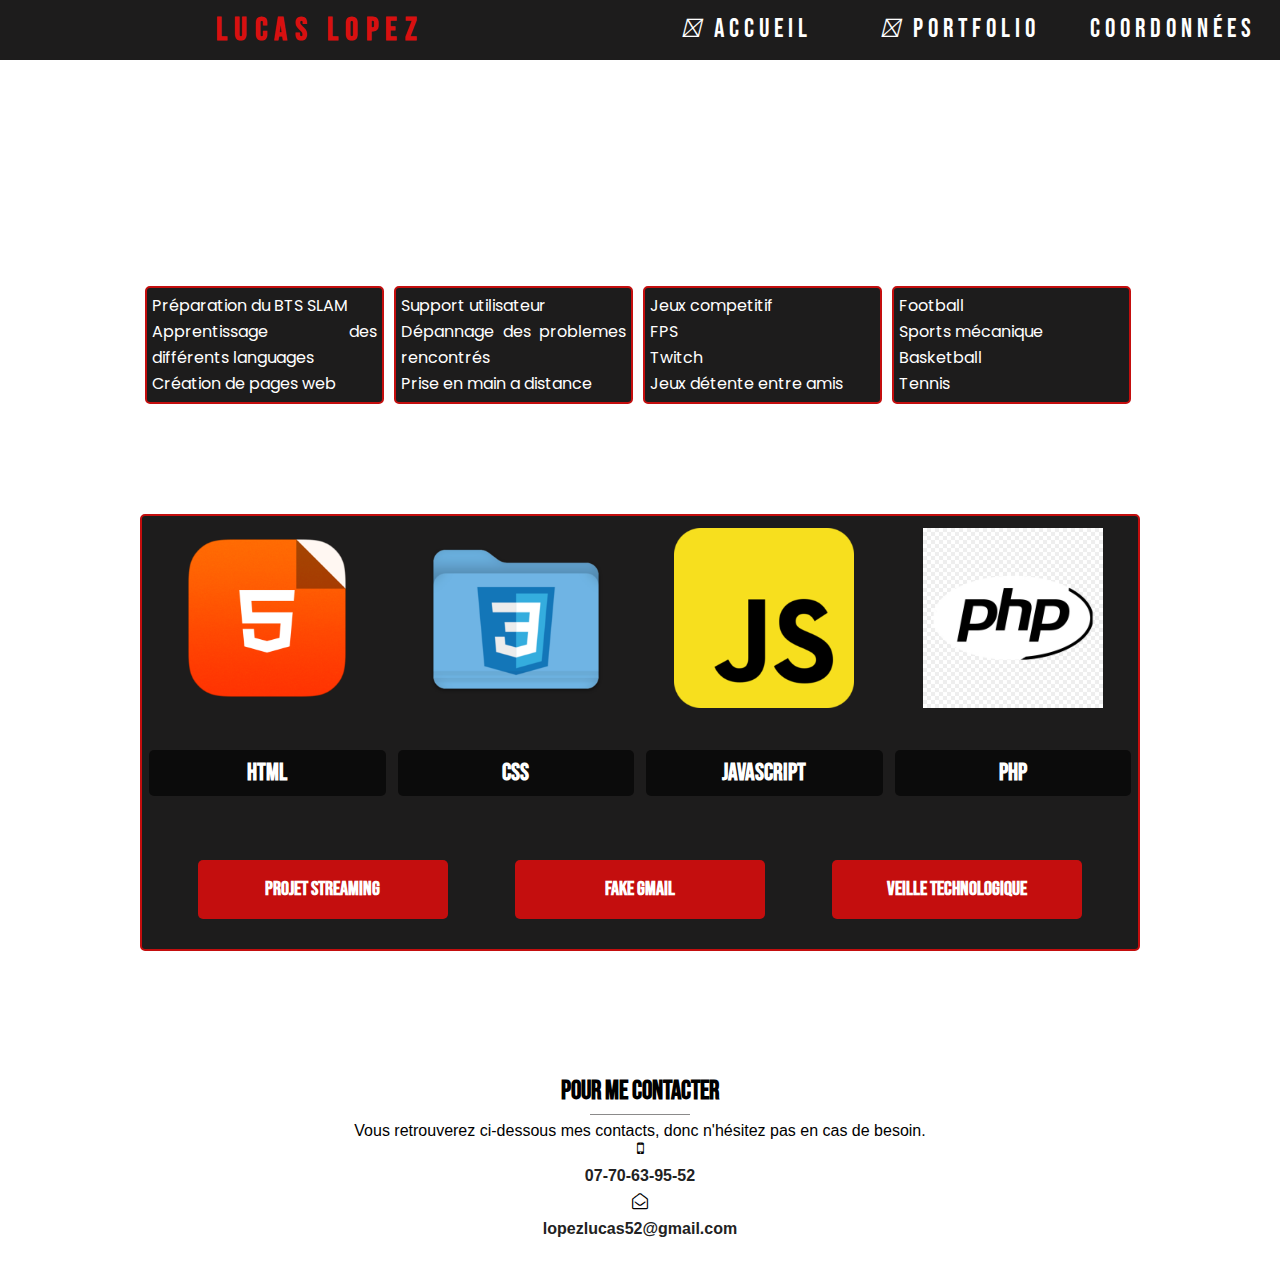
==== index.html @ 37c4ba15 "maj" ====
<!DOCTYPE html>
<html lang="fr">
<head>
    <meta charset="UTF-8">
    <meta http-equiv="X-UA-Compatible" content="IE=edge">
    <meta name="viewport" content="width=device-width, initial-scale=1.0">
    <meta name="description" content="Lucas Lopez Portefolio">
    <title>Portfolio Lucas Lopez</title>
    <link rel="apple-touch-icon" sizes="180x180" href="./favicon/">
    <link rel="icon" type="image/png" sizes="32x32" href="./favicon/favicon-32x32.png">
    <link rel="icon" type="image/png" sizes="16x16" href="./favicon/favicon-16x16.png">
    <link rel="manifest" href="./favicon/site.webmanifest">
    <link rel="stylesheet" href="https://cdnjs.cloudflare.com/ajax/libs/font-awesome/5.15.3/css/all.min.css" integrity="sha512-iBBXm8fW90+nuLcSKlbmrPcLa0OT92xO1BIsZ+ywDWZCvqsWgccV3gFoRBv0z+8dLJgyAHIhR35VZc2oM/gI1w==" crossorigin="anonymous" />
    <link rel="stylesheet" type="text/css" href="https://maxcdn.bootstrapcdn.com/font-awesome/4.7.0/css/font-awesome.min.css">
    <link rel="stylesheet" href="./css/style.css">
</head>
<body>
    <header>
        <ul>
            <!-- passer en h1 -->
            <li><a href="#" class="main-title"> <h1>Lucas Lopez</h1></a></li>
             
        </ul>
        <nav>
            <ul>
                <li><a href="#"><i class="fas fa-home" aria-hidden="true"></i> accueil</a></li>
                <li><a href="#portfolio"><i class="fas fa-suitcase" aria-hidden="true"></i> portfolio</a></li>
                <li><a href="#footer"><i class="fas fa-concierge-bell" aria-hidden="true"></i>
                coordonnées</a></li>
            </ul>
        </nav>
    </header>
    <main>
        <section id="portfolio">
            <h2>Expériences</h2>
            <article>
                <i class="fa fa-code" aria-hidden="true"></i> 
                <h3>BTS SIO a l'ITIC PARIS</h3>
                <p>Préparation du BTS SLAM <br>
                   Apprentissage des différents languages <br>
                   Création de pages web


                </p>
                
                
           </article>
            <article>
                <i class="fa fa-building" aria-hidden="true"></i> 
                <h3>Alternant chez Alto</h3>
                <p>Support utilisateur <br>
                Dépannage des problemes rencontrés <br>
                    Prise en main a distance
                </p>
                
            </article>
            <article>
                <i class="fa fa-gamepad" aria-hidden="true"></i> 
                <h3>Passionné de jeux vidéo</h3>
                <p>Jeux competitif <br>
                    FPS <br>
                   Twitch <br>
                   Jeux détente entre amis 
                </p>
                
            </article>
            <article>
                <i class="fa fa-diamond" aria-hidden="true"></i> 
                <h3>Fan de sports</h3>
                <p>Football <br>
                   Sports mécanique <br>
                   Basketball <br>
                   Tennis
                </p>
            </article>
            <h2>Projet & compétences</h2>
        </section>

        
       
        <section>
            
            <ul>
                <li>
                    <figure>
                        <img src="./asset/html5.png" alt="HTML" loading="lazy">
                        <figcaption>
                            <h4>HTML</h4>
                        </figcaption>
                    </figure>
                </li>
            
                <li>
                <figure>
                    <img src="./asset/css.png" alt="CSS" loading="lazy">
                    <figcaption>
                        <h4>CSS</h4>
                    </figcaption>
                </figure>
            </li>
            <li>
                <figure>
                    <img src="./asset/java-removebg-preview.png" alt="JS" loading="lazy">
                    <figcaption>
                        <h4>JavaScript</h4>
                    </figcaption>
                </figure>
           </li>
           <li>
            <figure>
                <img src="./asset/php.jpg" alt="PHP" loading="lazy">
                <figcaption>
                    <h4>PHP</h4>
                </figcaption>
            </figure>
       </li>
        
           
        </ul>
        
            <h3>
                <a href="https://lucas93220.github.io/tp_cinema/" id="submit" class="button" aria-label="valider" style="text-decoration:none">Projet streaming</a> 
                <a href="https://lucas93220.github.io/tp_cinema/" id="submit" class="button" aria-label="valider" style="text-decoration:none">Fake Gmail</a> 
                <a href="https://lucas93220.github.io/tp_cinema/" id="submit" class="button" aria-label="valider" style="text-decoration:none">Veille technologique</a> 
            </h3>
        </section>
        
    </main>

    <footer id="footer">
        <div>
            <h2>Pour me contacter </h2>
            <p>Vous retrouverez ci-dessous mes contacts, donc n'hésitez pas en cas de besoin.
            </p>
        </div>

        <div class="phone">
            
            <i class="fa fa-mobile" aria-hidden="true"></i>
            <h5>
                
                <a href="#">07-70-63-95-52</a>
            </h5>
        </div>
        <div class="mail">
            <i class="fa fa-envelope-open-o" aria-hidden="true"></i>
            <h5><a href="#">lopezlucas52@gmail.com</a></h5>
        </div>
    </footer>
      
</body>
</html>
---- css/style.css ----
@import url('https://fonts.googleapis.com/css2?family=Bebas+Neue&family=Poppins:wght@200&display=swap%27');
html{
    font-size: 62.5%;
    scroll-behavior: smooth;
}
body{
    font: 1.6rem 'Open Sans', sans-serif;
    margin: 0;
}
h1,h2,h3,h5,p,figure,ul{
    margin: 0;
    padding: 0;
    list-style: none;
}

:root{
    
    --color-default: #222;
}
a{
    text-decoration: none;
    color: #222;
}
button{
    border: 0;
    padding: 0;
    font-size: inherit;
    background-color: transparent;
  
}
*{
    box-sizing: border-box;
}
/* theme */
header{
    position: fixed;
    top: 0;
    left: 0;
    width: 100%;
    background-color: #1d1c1c;
    
    font-size: 0;
    z-index: 2;
}
header ul, nav{
    display: inline-block;
    width: calc(100% / 2 );
    vertical-align: middle;
}
header nav ul{
    width: 100%;    
}
header .main-title{
    letter-spacing: 0.750rem;
    color: #d81010;
    font-weight: 600;
    font-family: 'Bebas Neue';
}
h1{
    font-size: xx-large;
}
nav ul li{
    display: inline-block;
}

header ul li a, nav ul li a{
    color: #fff;
    font-weight: 200;
    transition: all .5s ease-in-out;
    font-family: 'Bebas Neue';
}

header li{
    font-size: 2.6rem;
    text-transform: capitalize;
}

header ul li a{
    display: block;
    width: 100%;
    text-align: center;
}
nav ul li{
    width: calc(100% / 3);
    line-height: 6rem;
    text-align: center;
}
nav ul li:hover a{
    background: rgb(41, 41, 41);
    color: rgb(231, 229, 229);
}
nav ul li a{
    display: block;
    width: 100%;
    letter-spacing:.5rem;
}
/* articles */
main{
    margin-top: 6rem;
    padding: 6rem 0;
    background: url("https://framapiaf.s3.framasoft.org/framapiaf/media_attachments/files/000/054/932/original/36f955e963a448e6.jpg") no-repeat fixed center center / cover;
    
}

section{
    max-width: 100rem;
    margin: 0 auto 1rem;
    font-size: 0;
}
/* pour les articles */
section h2{
    font-family: 'Bebas Neue';
    font-style: italic;
    letter-spacing:1rem;
    text-align: center;
    margin-bottom: 3rem;
    color: rgb(255, 255, 255);
    font-size: 4.6rem;
    text-transform: uppercase;
    font-weight: normal;
    line-height: 4.5rem;
}
section h3{
    font-size: initial;
    text-align: center;
    color: rgb(255, 255, 255);
    font-size: 2.6rem;
    text-transform: uppercase;
    font-weight: 600;
    line-height: 4.5rem;
}

section article{
    display: inline-block;
    width: calc(100% / 4 - .1rem);
    margin-bottom: 3rem;
    text-align: center;
}


section article:last-child{
    margin: 0;
}

section article .fa{
    display: inline-block;
    font-size: 2.5rem;
    padding: .8rem;
    color: #fff; 
}

section article p{
    font-size:medium;
    line-height: 2.6rem;
    color: #fff;
    text-align: justify;
    border: solid #c40e0e 2px;
    padding: 0.5rem;
    margin: 0.5rem;
    font-family: 'Poppins';
    border-radius: 5px;
    background-color: #1d1c1c;
}

section article h3{
    font-family: 'Bebas Neue';
    font-size: 2.5rem;
    margin: 0;
}

/* conteneur des projets */
section:nth-of-type(2){
    background: #1d1c1c;
    border-radius: 5px;
    border: solid #c40e0e 2px;
}


section:nth-of-type(2) ul{
    font-size: 0;
    padding: .2rem 0 0 .2rem;
}
section:nth-of-type(2) ul li{
    display: inline-block;
    width: calc(100% / 4 - .2rem);
    font-size: 1.6rem;
    color: #fff;
    
    font-family: 'Bebas Neue';
    margin:0 .2rem .2rem 0;
}

/*IMAGES*/
section:nth-of-type(2) figure img{
    display: block;
    padding: 1rem;
    height: 200px;
    margin: auto;
    border-radius: 5px;
}


section:nth-of-type(2) figure{
    position: relative;
}

 /*Bandeau sur l image*/
section:nth-of-type(2) figcaption{
    background-color: rgba(0,0,0,0.6);
    position: relative;
    border-radius: 5px;
    color: #fff;
    margin: 0.5rem;
    text-align: center;
}

/*Titre sur l image*/
section:nth-of-type(2) figcaption h4{
    line-height: 4.6rem;
    font-size:x-large;

}

/*Texte sur l img*/
section:nth-of-type(2) figcaption p{
    line-height: 2.6rem;
    text-transform: capitalize;
}

/*encadrement des images bout*/
section:nth-of-type(2) article{
    width: 100%;
    margin-top: 5rem;
    margin-bottom: 5rem;
    background-color: #222;
    
}
 /*Bouton*/

.button {
    display: inline-block;
    background-color: #c40e0e;
    color: #fff;
    text-align: center;
    font-size: 20px;
    padding: 7px;
    width: 250px;
    max-width: 100%;
    max-height: 100%;
    border-radius: 5px;
    transition: all 0.5s;
    cursor: pointer;
    margin: 3rem;
    font-family:'Bebas Neue';
    
  }
 
.button:hover, .button:focus {
    background: #c40e0e;
    text-shadow: 0 2px rgb(0, 0, 0);
    
    box-shadow: 0 0 15px #000000;

}
 
.button:active {
    background: #c40e0e;
    text-shadow: 0 2px rgb(0, 0, 0);
    border: 1px solid #000000;
}
/*Titre + texte dans le footer*/
footer{
    padding: 4rem;
    text-align: center;
    
    
}
footer h2, footer p{
    position: relative;
    font-size: initial;
    margin-top: 1.5rem;
    
}
footer h2{
    font-size: 2.6rem;
    font-family: 'Bebas Neue';
    
}
footer h2::before{
    position: absolute;
    content: "";
    width: 10rem;
    border-bottom: solid .1rem rgb(139, 138, 138);
    z-index: 4;
    bottom: -.8rem;
    left: 50%;
    transform: translateX(-50%);

    
}

/*telephone et mail dans le footer*/
footer .phone, footer .mail{
    display: inline-block;
    width: 80rem;
    font-size: initial;
    background-color: #fff; 
}
footer .phone h5, footer .mail h5{
    font-size: initial;
    background: #fff;
    line-height: 3.5rem;
    
}













/* mobile */
@media screen and (max-width: 70rem){
    header{
        position: sticky;
        width: auto;
    }
    header ul, nav, header nav ul{
        display: block;
        width: auto;
        
        
    }
    
    .fa, .fas{
        display: none;
    }

    section article .fa{
        display: none;
    }
   
    nav ul li a{
        display: block;
        text-align: center;
        font-size: 1.6rem;
        padding: .5rem;
        width: 100%;
        
    }
    nav ul li{
        display: inline-block;
        width: calc(100% / 3);
        line-height: 4.6rem;
        
    }
    nav ul li a{
        padding: 0;
    }
   main{
       margin: 0 1%;
   }
   h3{
    font-size: 1.1rem;
   }
   /* article */
   section article{
    top: 0;
    display: block;
    width: auto;
    margin-bottom: 1rem;
  
   
   }
   section h2{
    padding: 2rem;
   }
   section article h2{
    display: block;
    
   }
    section:nth-of-type(2) article{
        display: block;
        width: auto;
        background-color: #222;
        padding: 1rem;
        
    }
    section:nth-of-type(2) figure img{
        height: 100px;
    }
 
    /* footer */
    footer .phone, footer .mail{
        display: block;
        width: auto;
         
    }
  
    footer p{
        padding: .5rem;
        text-align: justify;
    }

    section:nth-of-type(2) figcaption h3{
        font-size: 1.6rem;
        line-height: 2rem;
    }

}
@media screen and (orientation: landscape){
    nav ul li a{
      
        font-size: 2rem;
        
    }
}
@media screen and (min-width: 80rem){
    nav ul li a{
      
        font-size: 2.6rem;
        
    }
}
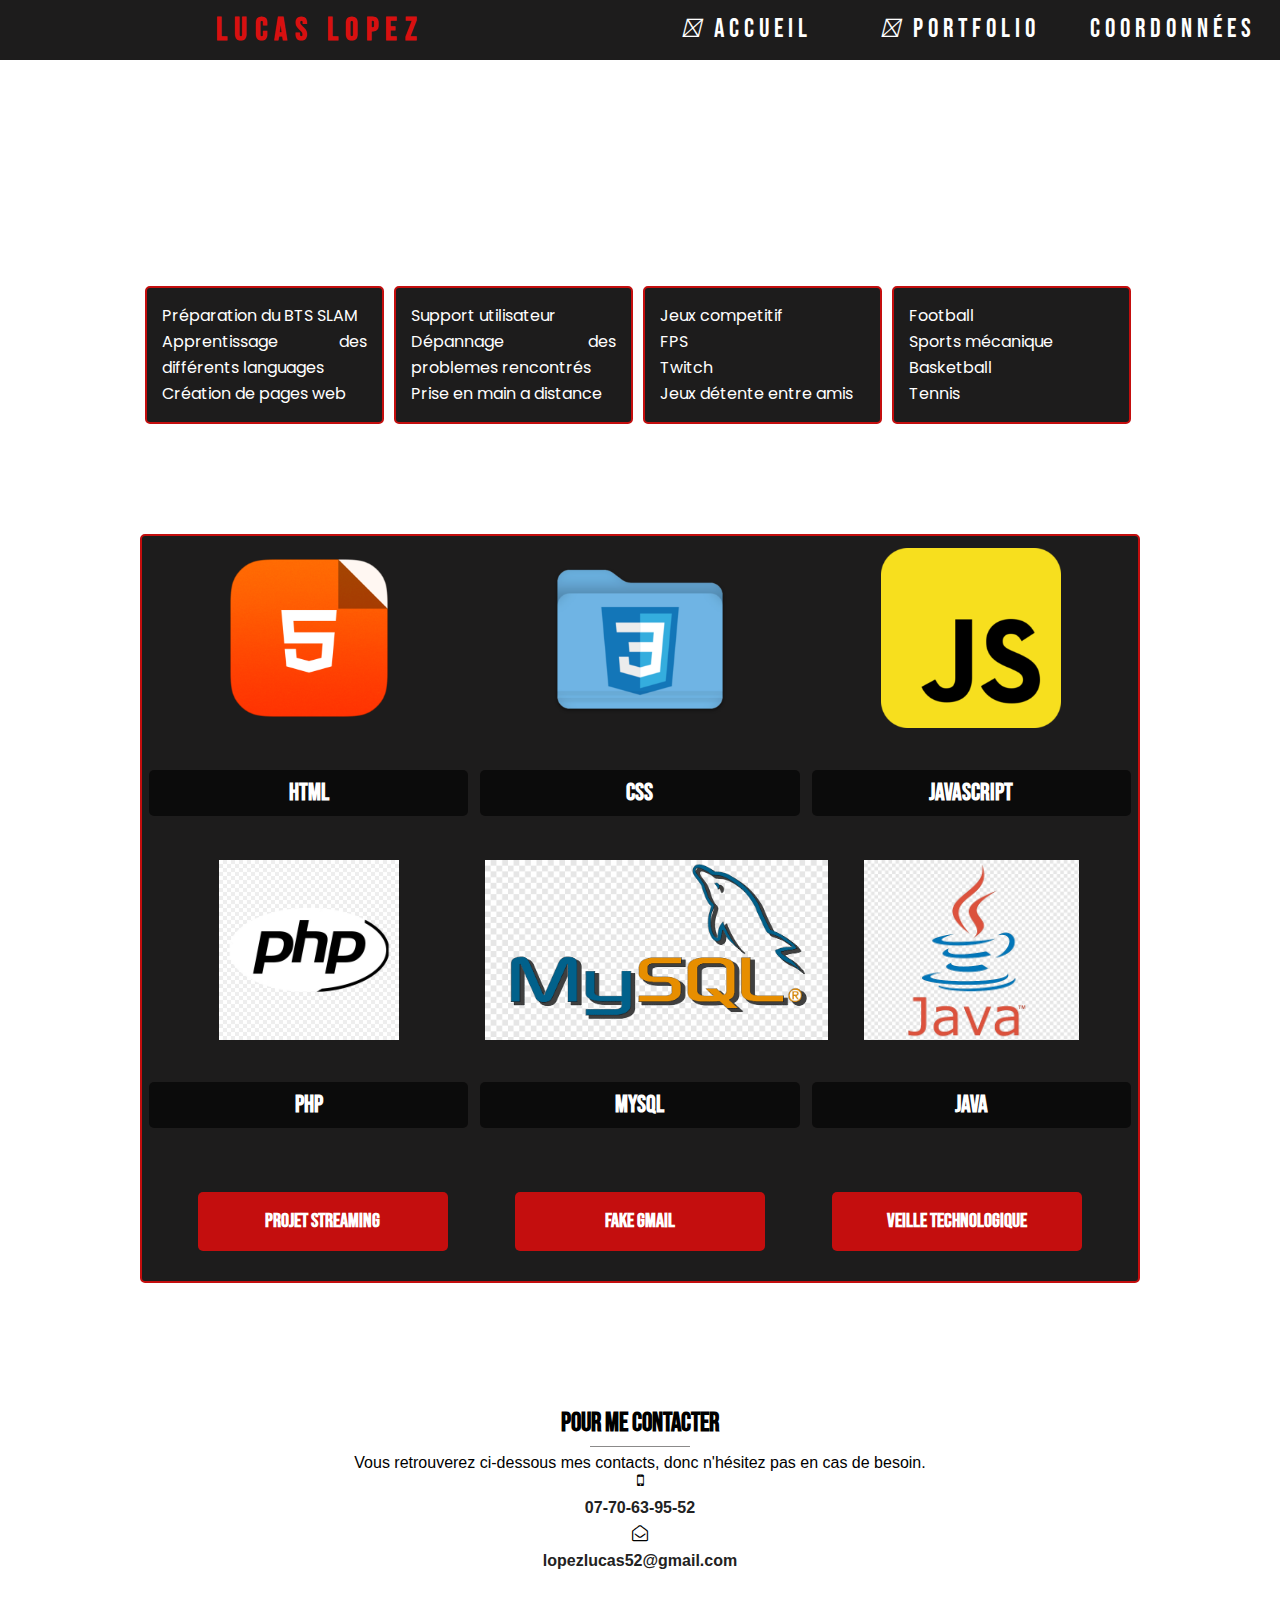
==== commit 017bf912: "maj" ====
--- a/index.html
+++ b/index.html
@@ -114,6 +114,22 @@
                 </figcaption>
             </figure>
        </li>
+       <li>
+        <figure>
+            <img src="./asset/mysql.png" alt="MySQL" loading="lazy">
+            <figcaption>
+                <h4>MySQL</h4>
+            </figcaption>
+        </figure>
+   </li>
+   <li>
+    <figure>
+        <img src="./asset/java.png" alt="JAVA" loading="lazy">
+        <figcaption>
+            <h4>JAVA</h4>
+        </figcaption>
+    </figure>
+</li>
         
            
         </ul>
--- a/css/style.css
+++ b/css/style.css
@@ -155,7 +155,7 @@
     color: #fff;
     text-align: justify;
     border: solid #c40e0e 2px;
-    padding: 0.5rem;
+    padding: 1.5rem;
     margin: 0.5rem;
     font-family: 'Poppins';
     border-radius: 5px;
@@ -182,7 +182,7 @@
 }
 section:nth-of-type(2) ul li{
     display: inline-block;
-    width: calc(100% / 4 - .2rem);
+    width: calc(100% / 3 - .2rem);
     font-size: 1.6rem;
     color: #fff;
     
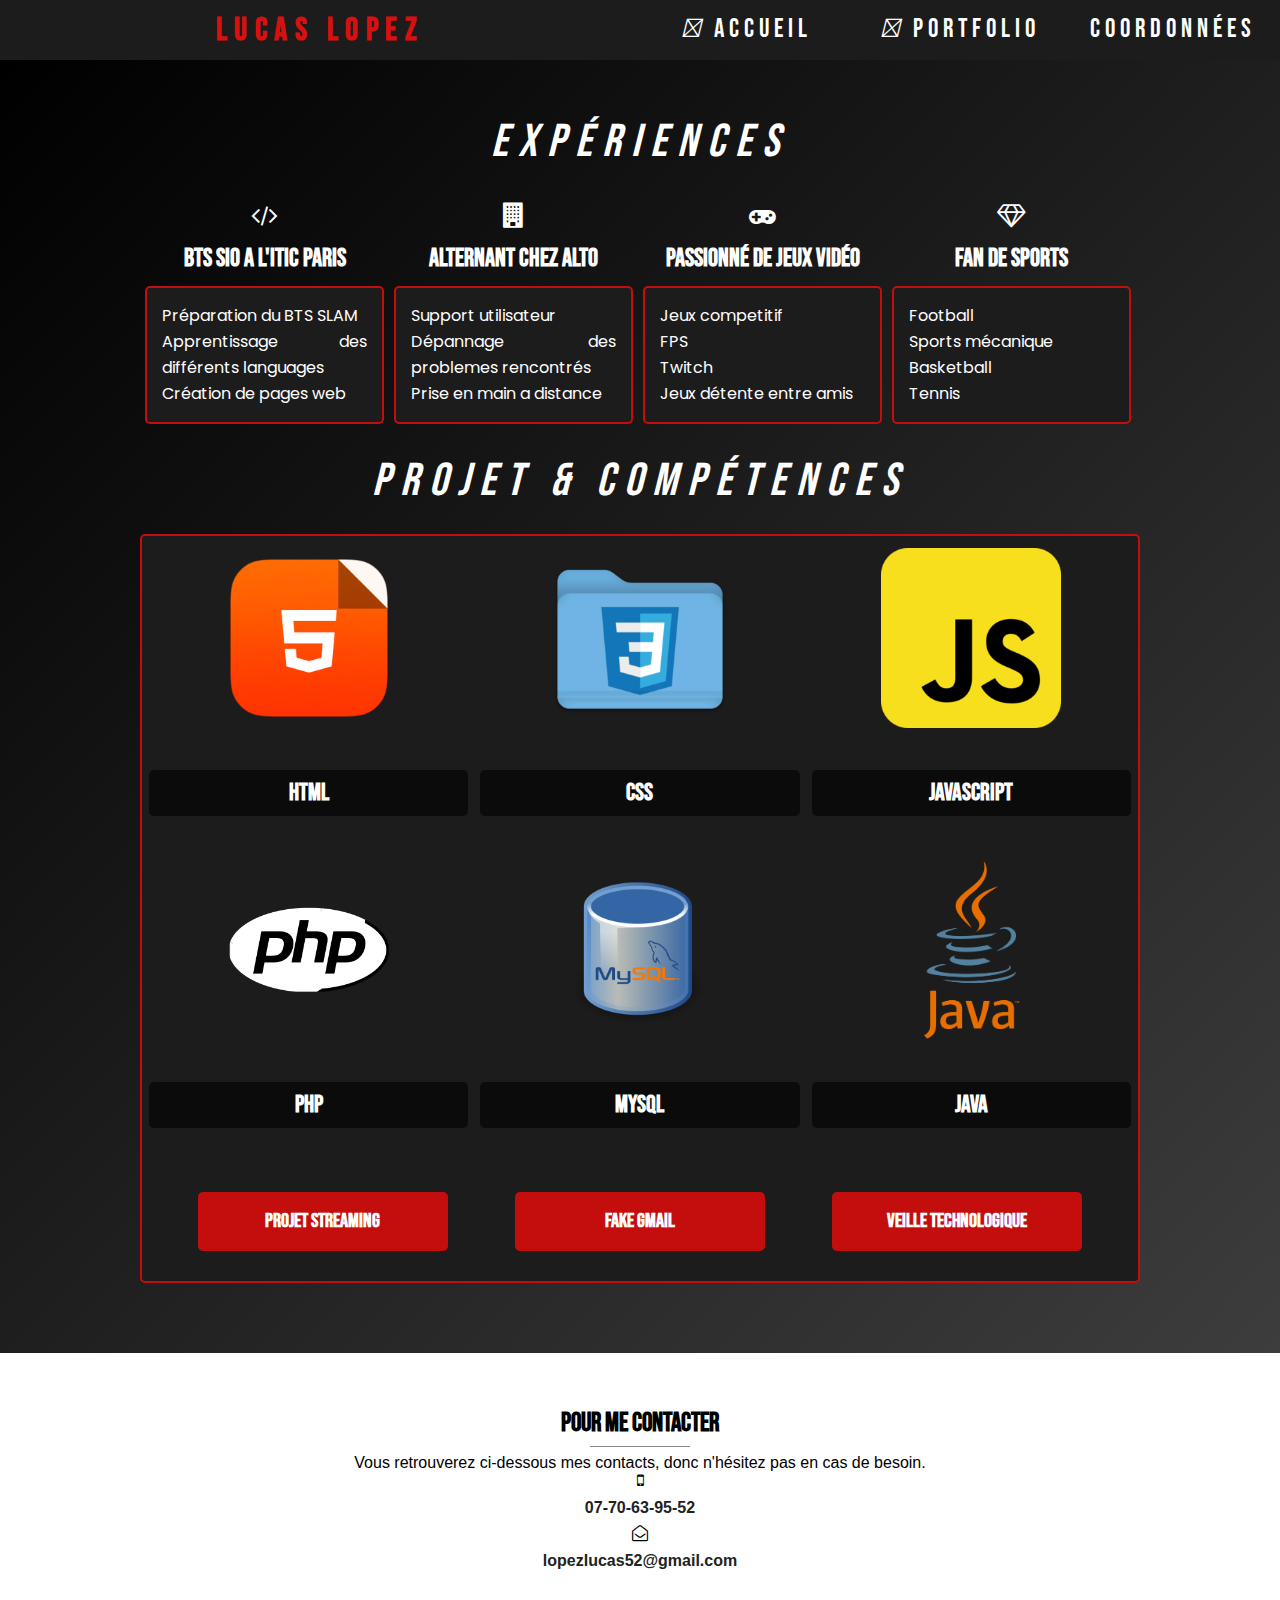
==== commit f61bfcc6: "asset" ====
--- a/index.html
+++ b/index.html
@@ -108,7 +108,7 @@
            </li>
            <li>
             <figure>
-                <img src="./asset/php.jpg" alt="PHP" loading="lazy">
+                <img src="./asset/php.png" alt="PHP" loading="lazy">
                 <figcaption>
                     <h4>PHP</h4>
                 </figcaption>
@@ -136,8 +136,8 @@
         
             <h3>
                 <a href="https://lucas93220.github.io/tp_cinema/" id="submit" class="button" aria-label="valider" style="text-decoration:none">Projet streaming</a> 
-                <a href="https://lucas93220.github.io/tp_cinema/" id="submit" class="button" aria-label="valider" style="text-decoration:none">Fake Gmail</a> 
-                <a href="https://lucas93220.github.io/tp_cinema/" id="submit" class="button" aria-label="valider" style="text-decoration:none">Veille technologique</a> 
+                <a href="https://lucas93220.github.io/faux_gmail/" id="submit" class="button" aria-label="valider" style="text-decoration:none">Fake Gmail</a> 
+                <a href="./veille.html" id="submit" class="button" aria-label="valider" style="text-decoration:none">Veille technologique</a> 
             </h3>
         </section>
         
--- a/css/style.css
+++ b/css/style.css
@@ -12,7 +12,6 @@
     padding: 0;
     list-style: none;
 }
-
 :root{
     
     --color-default: #222;
@@ -98,8 +97,7 @@
 main{
     margin-top: 6rem;
     padding: 6rem 0;
-    background: url("https://framapiaf.s3.framasoft.org/framapiaf/media_attachments/files/000/054/932/original/36f955e963a448e6.jpg") no-repeat fixed center center / cover;
-    
+    background: linear-gradient(to bottom right, black, rgb(61, 61, 61));
 }
 
 section{
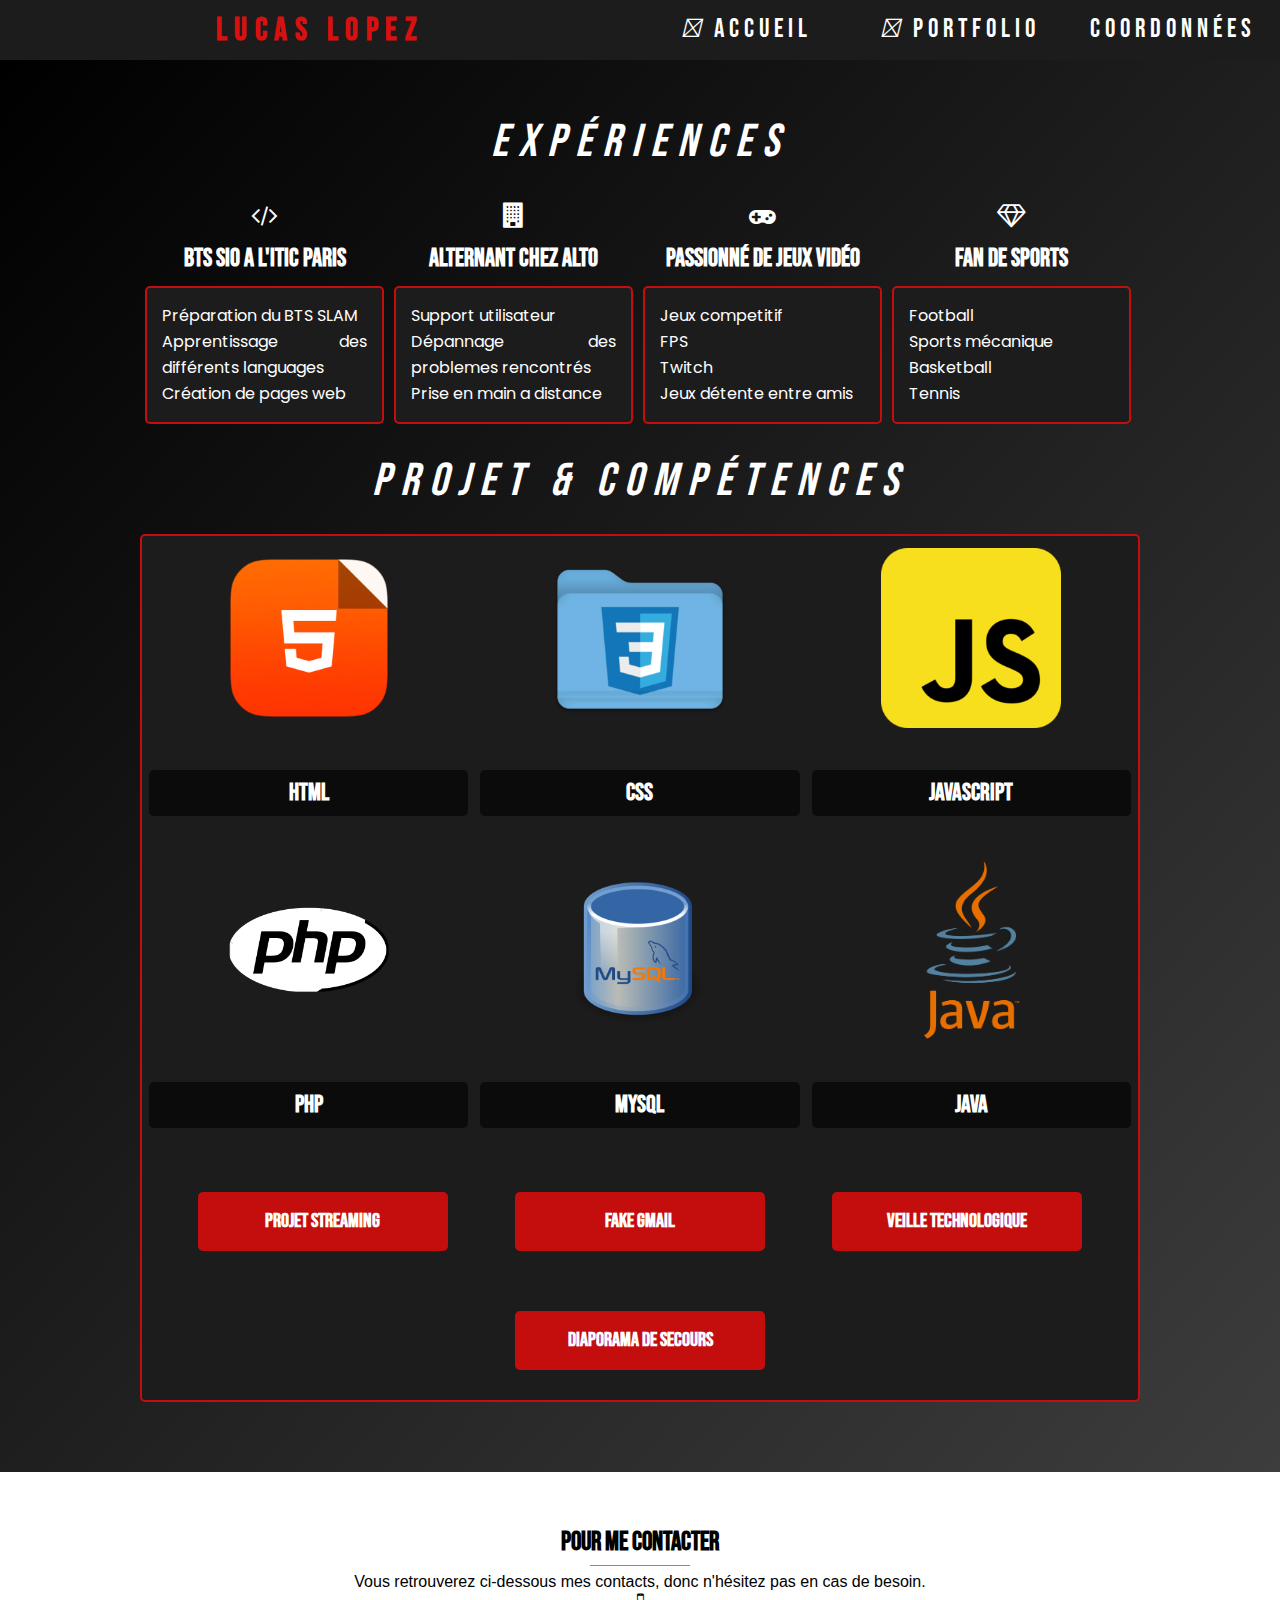
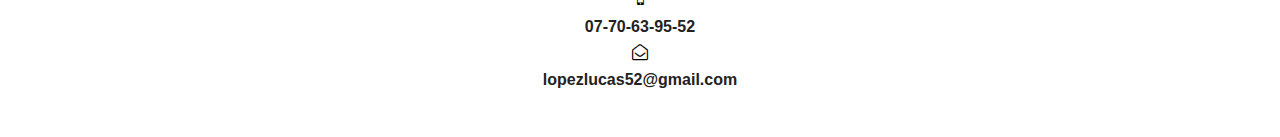
==== commit 0c905ed7: "diapo" ====
--- a/index.html
+++ b/index.html
@@ -138,6 +138,7 @@
                 <a href="https://lucas93220.github.io/tp_cinema/" id="submit" class="button" aria-label="valider" style="text-decoration:none">Projet streaming</a> 
                 <a href="https://lucas93220.github.io/faux_gmail/" id="submit" class="button" aria-label="valider" style="text-decoration:none">Fake Gmail</a> 
                 <a href="./veille.html" id="submit" class="button" aria-label="valider" style="text-decoration:none">Veille technologique</a> 
+                <a href="./PPT_E4.pdf" id="submit" class="button" aria-label="valider" style="text-decoration:none">Diaporama de secours</a> 
             </h3>
         </section>
         
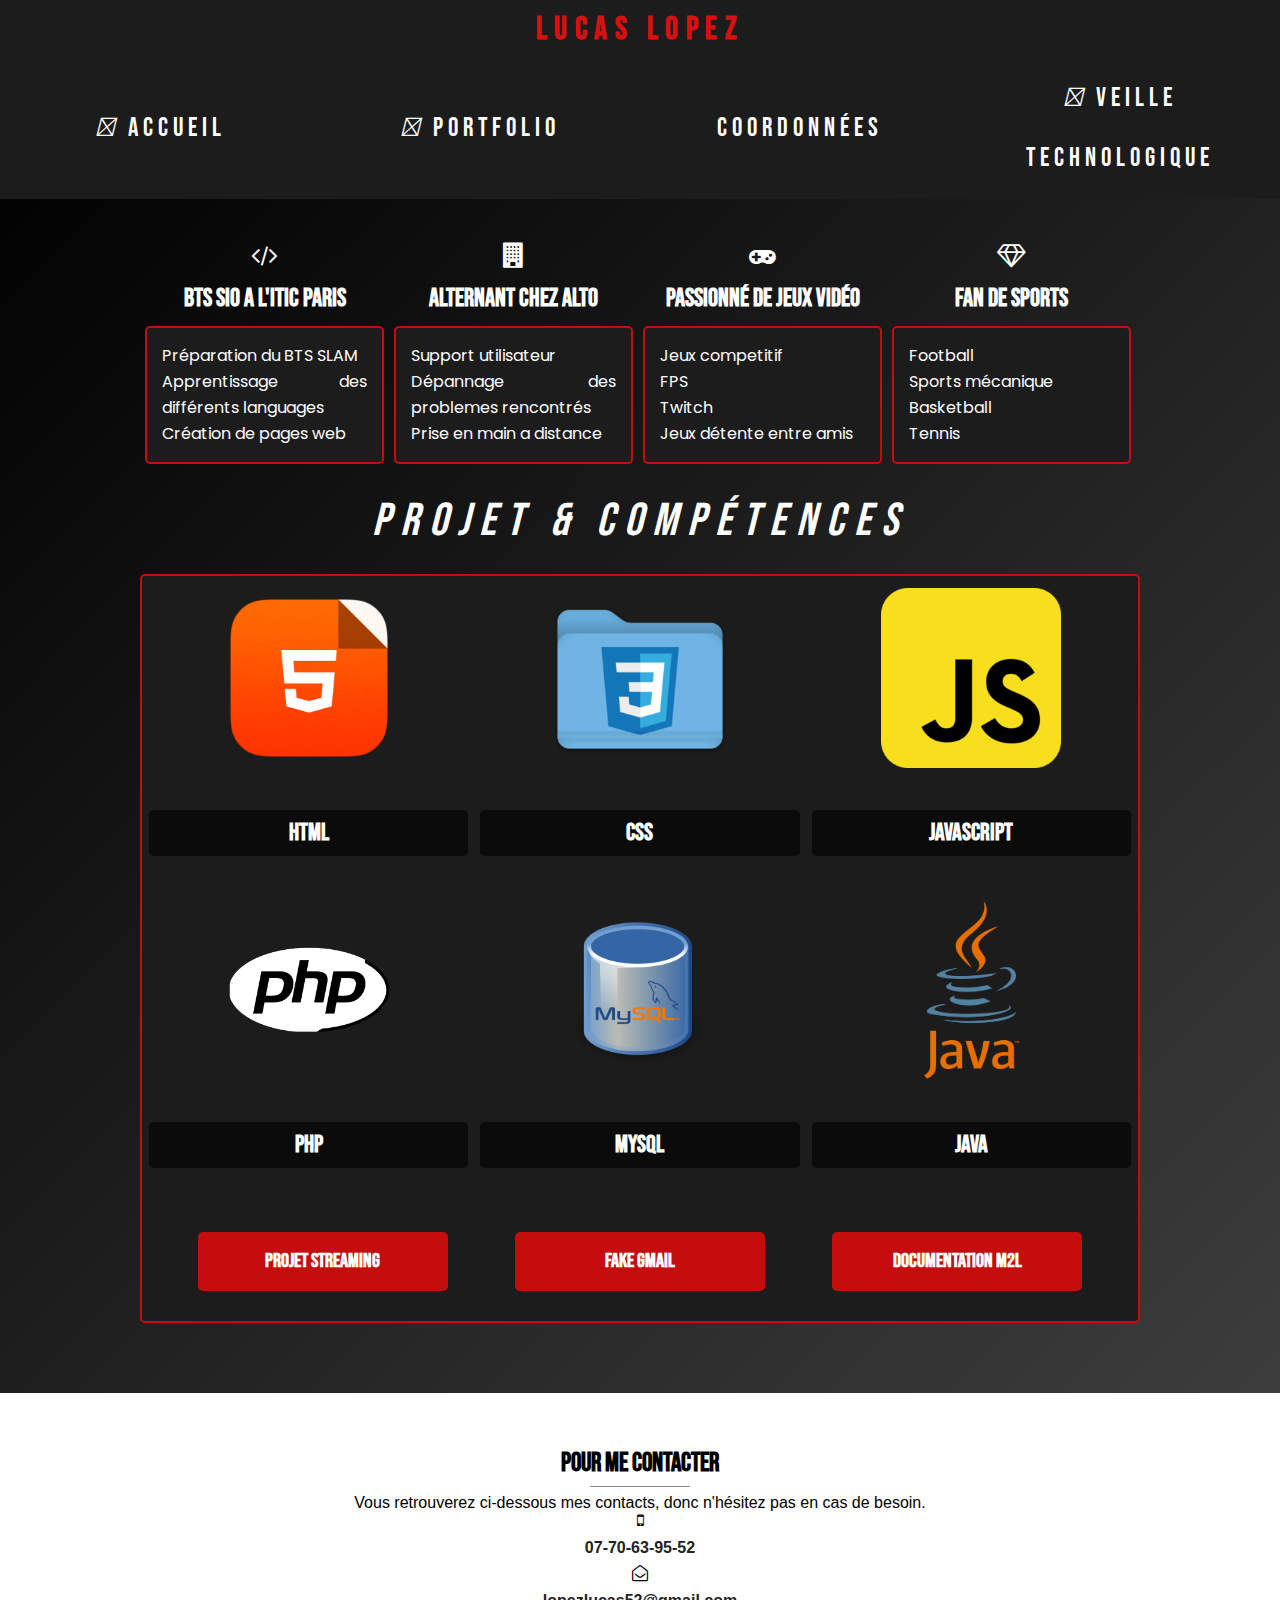
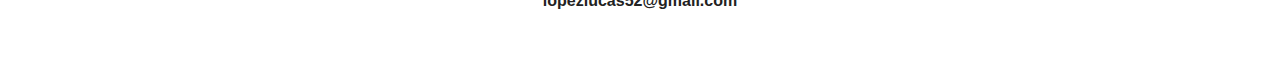
==== commit f919fcad: "diapo" ====
--- a/index.html
+++ b/index.html
@@ -27,6 +27,7 @@
                 <li><a href="#portfolio"><i class="fas fa-suitcase" aria-hidden="true"></i> portfolio</a></li>
                 <li><a href="#footer"><i class="fas fa-concierge-bell" aria-hidden="true"></i>
                 coordonnées</a></li>
+                <li><a href="./veille.html"><i class="fas fa-suitcase" aria-hidden="true"></i> veille technologique</a></li>
             </ul>
         </nav>
     </header>
@@ -137,8 +138,8 @@
             <h3>
                 <a href="https://lucas93220.github.io/tp_cinema/" id="submit" class="button" aria-label="valider" style="text-decoration:none">Projet streaming</a> 
                 <a href="https://lucas93220.github.io/faux_gmail/" id="submit" class="button" aria-label="valider" style="text-decoration:none">Fake Gmail</a> 
-                <a href="./veille.html" id="submit" class="button" aria-label="valider" style="text-decoration:none">Veille technologique</a> 
-                <a href="./PPT_E4.pdf" id="submit" class="button" aria-label="valider" style="text-decoration:none">Diaporama de secours</a> 
+                
+                <a href="./Projet_MDL.pdf" id="submit" class="button" aria-label="valider" style="text-decoration:none">Documentation M2L</a> 
             </h3>
         </section>
         
--- a/css/style.css
+++ b/css/style.css
@@ -41,20 +41,18 @@
     font-size: 0;
     z-index: 2;
 }
-header ul, nav{
-    display: inline-block;
-    width: calc(100% / 2 );
-    vertical-align: middle;
-}
+
 header nav ul{
     width: 100%;    
 }
-header .main-title{
+header .main-title {
     letter-spacing: 0.750rem;
     color: #d81010;
     font-weight: 600;
     font-family: 'Bebas Neue';
-}
+    text-align: center; 
+    width: 100%; 
+  }
 h1{
     font-size: xx-large;
 }
@@ -62,23 +60,30 @@
     display: inline-block;
 }
 
-header ul li a, nav ul li a{
+
+
+header li{
+    font-size: 2.6rem;
+    text-transform: capitalize;
+}
+header ul {
+    display: flex;
+    align-items: center;
+    justify-content: center;
+  }
+header ul li {
+    display: inline-block;
+  }
+  
+header ul li a {
     color: #fff;
     font-weight: 200;
     transition: all .5s ease-in-out;
     font-family: 'Bebas Neue';
-}
-
-header li{
-    font-size: 2.6rem;
-    text-transform: capitalize;
-}
-
-header ul li a{
     display: block;
-    width: 100%;
-    text-align: center;
-}
+    padding: 1rem;
+    text-align: center;
+  }
 nav ul li{
     width: calc(100% / 3);
     line-height: 6rem;
@@ -95,7 +100,7 @@
 }
 /* articles */
 main{
-    margin-top: 6rem;
+    margin-top: 10rem;
     padding: 6rem 0;
     background: linear-gradient(to bottom right, black, rgb(61, 61, 61));
 }
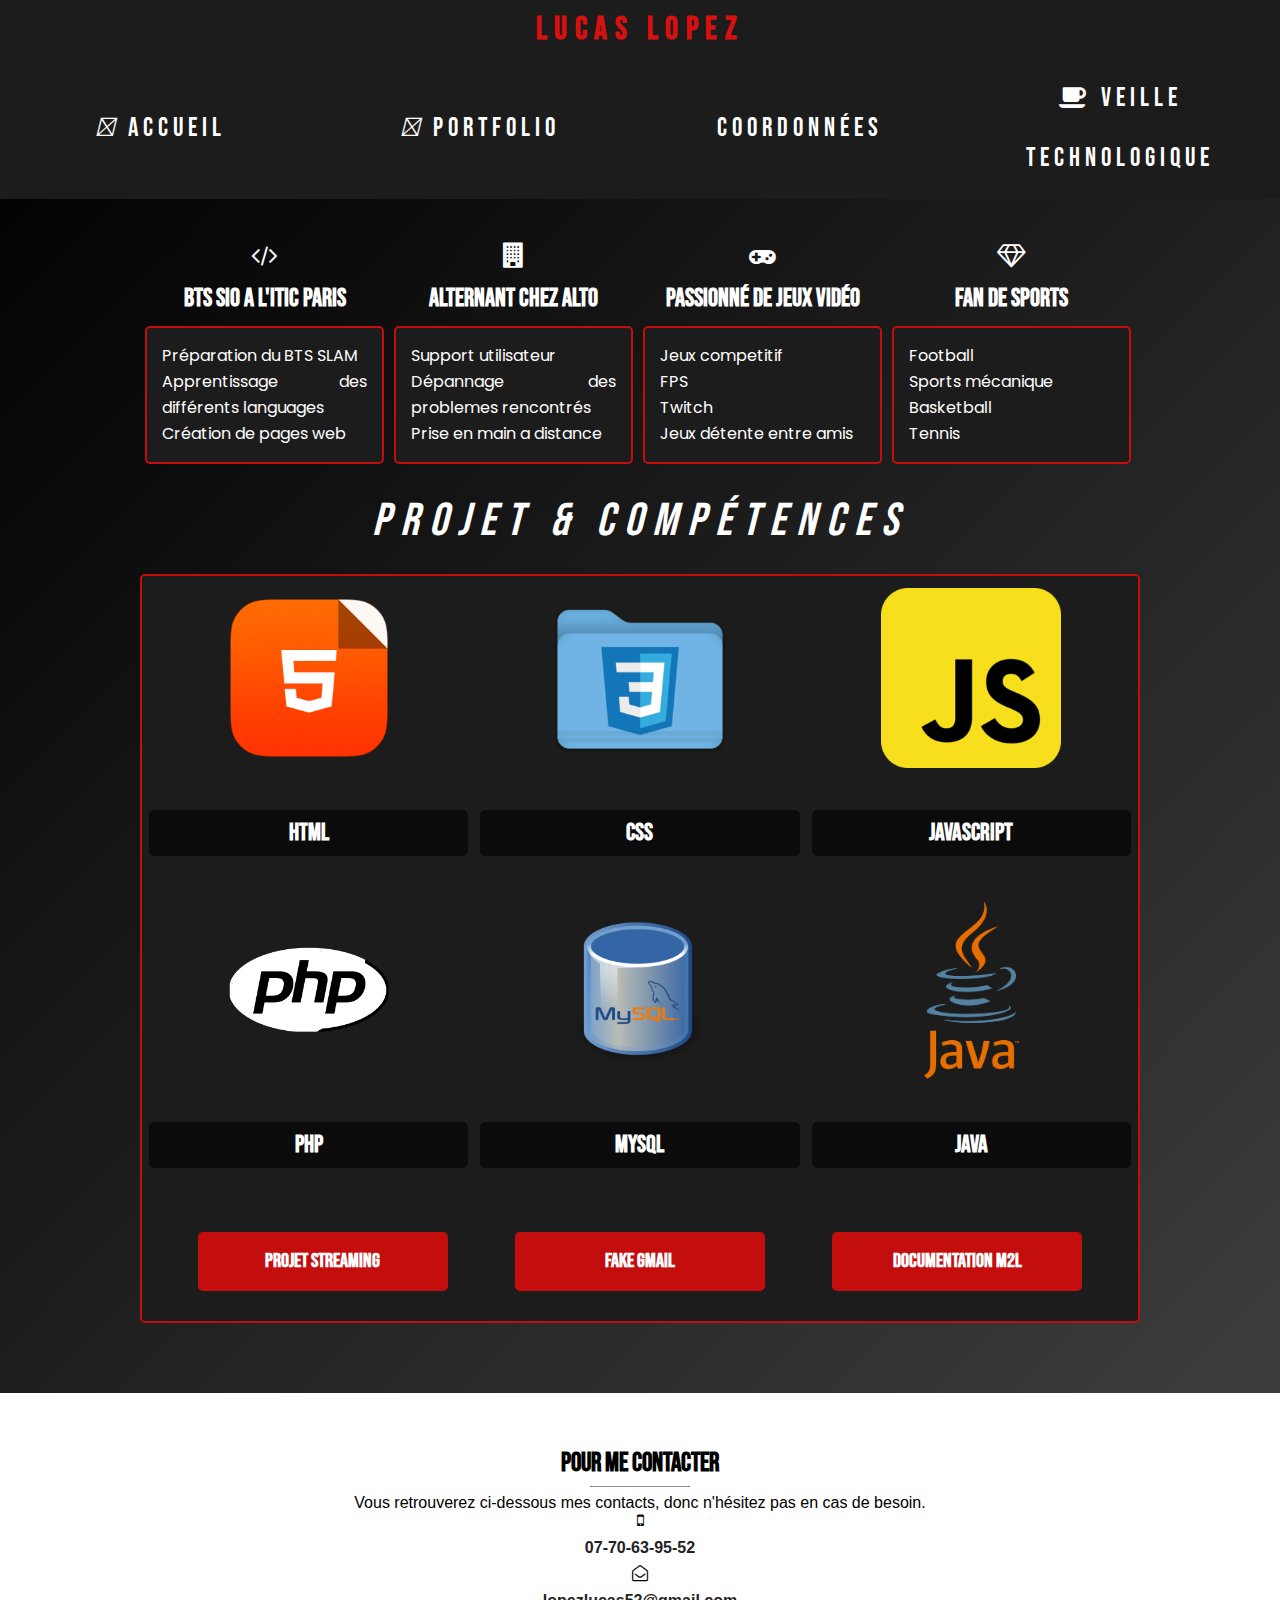
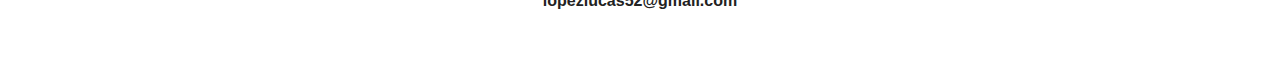
==== commit 879716da: "veille" ====
--- a/index.html
+++ b/index.html
@@ -27,7 +27,7 @@
                 <li><a href="#portfolio"><i class="fas fa-suitcase" aria-hidden="true"></i> portfolio</a></li>
                 <li><a href="#footer"><i class="fas fa-concierge-bell" aria-hidden="true"></i>
                 coordonnées</a></li>
-                <li><a href="./veille.html"><i class="fas fa-suitcase" aria-hidden="true"></i> veille technologique</a></li>
+                <li><a href="./veille.html"><i class="fa fa-coffee" aria-hidden="true"></i> veille technologique</a></li>
             </ul>
         </nav>
     </header>
